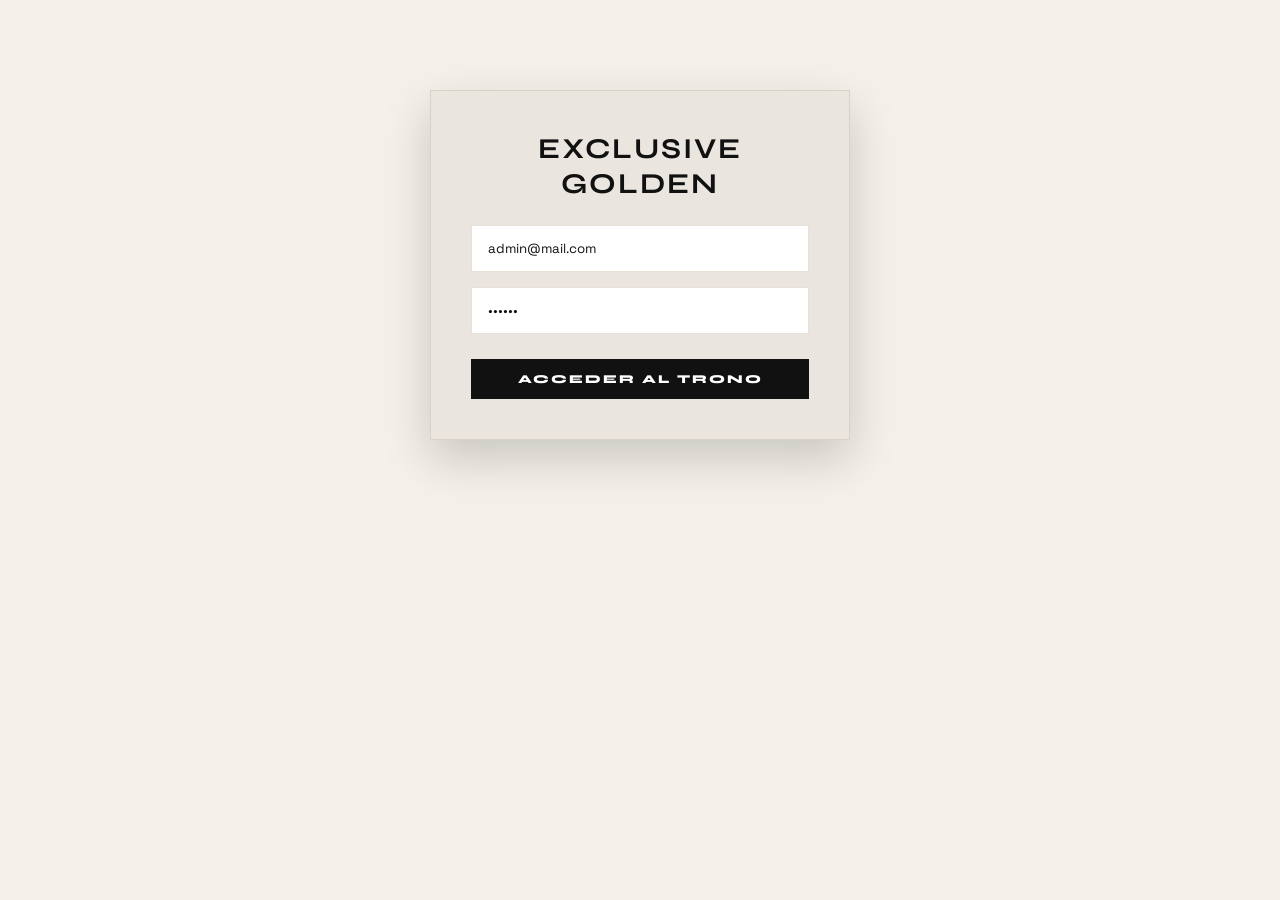
==== Proyecto_E-commerce_BuitragoJhoan/admin.html @ 93330593 "Subo proyecto con corrección de estructura en index y admin" ====
﻿<!DOCTYPE html>
<html lang="es">
<head>
    <meta charset="UTF-8">
    <meta name="viewport" content="width=device-width, initial-scale=1.0">
    <title>EXCLUSIVE GOLDEN | Admin Dashboard</title>
    <link href="https://fonts.googleapis.com/css2?family=Montserrat:wght@300;400;600&family=Playfair+Display:wght@700&display=swap" rel="stylesheet">
    <link rel="stylesheet" href="css/style.css">
    <style>
        .admin-container { padding: 40px 5%; display: none; }
        .login-card {
            max-width: 420px;
            margin: 90px auto;
            padding: 40px;
            background: var(--bg-secondary);
            border: 1px solid var(--border-color);
            box-shadow: 0 18px 45px rgba(0,0,0,0.18);
        }
        .login-card h2 {
            font-family: var(--font-urban);
            font-size: 1.8rem;
            margin-bottom: 24px;
            text-align: center;
            letter-spacing: 2px;
        }
        table { width: 100%; border-collapse: collapse; margin-top: 20px; background: var(--bg-card); }
        th, td { padding: 15px; text-align: left; border-bottom: 1px solid rgba(255,255,255,0.05); }
        th { color: var(--accent); text-transform: uppercase; font-size: 0.85rem; letter-spacing: 1px; }
        .admin-modal {
            position: fixed; top:0; left:0; width:100%; height:100%;
            background:rgba(0,0,0,0.8); display:none; justify-content:center; align-items:center; z-index:4000;
        }
        .admin-modal-content { background:#151515; border:1px solid var(--accent); padding:30px; width:90%; max-width:500px; }
        .admin-header { display:flex; justify-content:space-between; align-items:center; border-bottom:1px solid var(--border-color); padding-bottom:20px; margin-bottom:30px; }
        .admin-header h1 { font-family: var(--font-urban); font-size: 2rem; letter-spacing: 1px; }
    </style>
</head>
<body>
    <div id="loginScreen">
        <div class="login-card">
            <h2>EXCLUSIVE GOLDEN</h2>
            <form id="loginForm">
                <input type="email" id="loginEmail" class="input-premium" placeholder="E-mail Corporativo" value="admin@mail.com" required>
                <input type="password" id="loginPass" class="input-premium" placeholder="Contraseña" value="123456" required>
                <button type="submit" class="btn-premium" style="width:100%; margin-top:10px;">Acceder al Trono</button>
            </form>
        </div>
    </div>

    <div id="dashboardScreen" class="admin-container">
        <div class="admin-header">
            <h1>EXCLUSIVE GOLDEN</h1>
            <a href="index.html" class="btn-premium">Ver Tienda Pública</a>
        </div>

        <admin-nav></admin-nav>
        <div id="moduleContainer" style="margin-top:30px;"></div>
    </div>

    <script src="js/app.js"></script>
    <script src="js/components/AdminNav.js"></script>
    <script src="js/components/CategoryManager.js"></script>
    <script src="js/components/ProductManager.js"></script>
    <script src="js/components/OrderManager.js"></script>
    <script>
        document.getElementById('loginForm').addEventListener('submit', (e) => {
            e.preventDefault();
            const email = document.getElementById('loginEmail').value.trim();
            const pass = document.getElementById('loginPass').value.trim();

            if (email === 'admin@mail.com' && pass === '123456') {
                showToast('Acceso Concedido. Bienvenido, Diseñador.');
                document.getElementById('loginScreen').style.display = 'none';
                document.getElementById('dashboardScreen').style.display = 'block';
                switchModule('products');
            } else {
                showToast('Credenciales inválidas en la Maison.', true);
            }
        });

        function switchModule(moduleName) {
            const container = document.getElementById('moduleContainer');
            container.innerHTML = '';

            if (moduleName === 'categories') {
                container.innerHTML = '<category-manager></category-manager>';
            } else if (moduleName === 'products') {
                container.innerHTML = '<product-manager></product-manager>';
            } else if (moduleName === 'orders') {
                container.innerHTML = '<order-manager></order-manager>';
            }
        }
    </script>
</body>
</html>
---- Proyecto_E-commerce_BuitragoJhoan/css/style.css ----
@import url('https://fonts.googleapis.com/css2?family=Space+Grotesk:wght@300;400;500;700&family=Syne:wght@700;800&display=swap');

:root {
    --bg-primary: #F4F1EA;     /* Blanco Hueso Orgánico */
    --bg-secondary: #EAE6DF;   /* Blanco Hueso estructurado para paneles */
    --bg-card: #FFFFFF;        /* Tarjetas en blanco puro para contraste */
    --accent: #111111;         /* Negro absoluto para contraste urbano principal */
    --beige-premium: #C2B4A2;  /* Beige / Arena de alta gama */
    --text-main: #111111;      /* Texto oscuro de alta legibilidad */
    --text-muted: #706B63;     /* Tono apagado para códigos y descripciones */
    --border-color: rgba(194, 180, 162, 0.4); /* Bordes sutiles color arena */
    
    /* Tipografías Urbanas */
    --font-urban: 'Syne', sans-serif;       /* Pesada, tosca, de bloque callejero */
    --font-main: 'Space Grotesk', sans-serif; /* Estructural y limpia */
}

* {
    box-sizing: border-box;
    margin: 0;
    padding: 0;
    font-family: var(--font-main);
    color: var(--text-main);
}

body {
    background-color: var(--bg-primary);
    overflow-x: hidden;
}

/* Scrollbar Urbana */
::-webkit-scrollbar { width: 6px; }
::-webkit-scrollbar-track { background: var(--bg-primary); }
::-webkit-scrollbar-thumb { background: var(--beige-premium); }

/* Botones Premium Estilo Lookbook */
.btn-premium {
    background: var(--accent);
    border: 1px solid var(--accent);
    color: #FFFFFF;
    padding: 12px 24px;
    border-radius: 0px; /* Esquinas completamente rectas de diseño minimalista */
    font-family: var(--font-urban);
    font-weight: 800;
    text-transform: uppercase;
    font-size: 0.75rem;
    letter-spacing: 2px;
    cursor: pointer;
    transition: all 0.3s ease;
}

.btn-premium:hover {
    background: transparent;
    color: var(--accent);
    box-shadow: 0 4px 15px rgba(0,0,0,0.08);
}

.btn-danger {
    background: transparent;
    border: 1px solid #ef4444;
    color: #ef4444;
    padding: 10px 20px;
    border-radius: 0px;
    font-family: var(--font-urban);
    font-weight: 700;
    cursor: pointer;
    text-transform: uppercase;
    font-size: 0.7rem;
    transition: all 0.3s;
}

.btn-danger:hover {
    background: #ef4444;
    color: #fff;
}

/* Inputs de Comandos */
.input-premium {
    background: #FFFFFF;
    border: 1px solid var(--border-color);
    border-radius: 0px;
    padding: 14px 16px;
    color: var(--text-main);
    width: 100%;
    margin-bottom: 15px;
    outline: none;
    transition: all 0.3s ease;
}

.input-premium:focus {
    border-color: var(--accent);
}

/* Tarjetas Minimalistas */
.card {
    background: var(--bg-card);
    border: 1px solid var(--border-color);
    border-radius: 0px;
    padding: 20px;
    text-align: center;
    transition: transform 0.3s ease, box-shadow 0.3s ease;
}

.card:hover {
    transform: translateY(-4px);
    box-shadow: 0 10px 30px rgba(194, 180, 162, 0.25);
}

.card img {
    width: 100%;
    height: 360px;
    object-fit: cover;
    margin-bottom: 15px;
}

.card h3 {
    font-family: var(--font-urban);
    font-weight: 700;
    font-size: 1.1rem;
    text-transform: uppercase;
    margin-bottom: 8px;
}

.card .price {
    color: var(--beige-premium);
    font-family: var(--font-urban);
    font-weight: 800;
    font-size: 1.1rem;
    margin-bottom: 15px;
}

/* Controles de Selección de Talla */
.size-selector {
    display: flex;
    justify-content: center;
    gap: 8px;
    margin-bottom: 15px;
}
.size-btn {
    background: #FFFFFF;
    border: 1px solid var(--border-color);
    color: var(--text-main);
    padding: 5px 12px;
    font-size: 0.75rem;
    font-family: var(--font-urban);
    cursor: pointer;
    transition: all 0.2s;
}
.size-btn.active, .size-btn:hover {
    background: var(--accent);
    color: #FFFFFF;
    border-color: var(--accent);
}
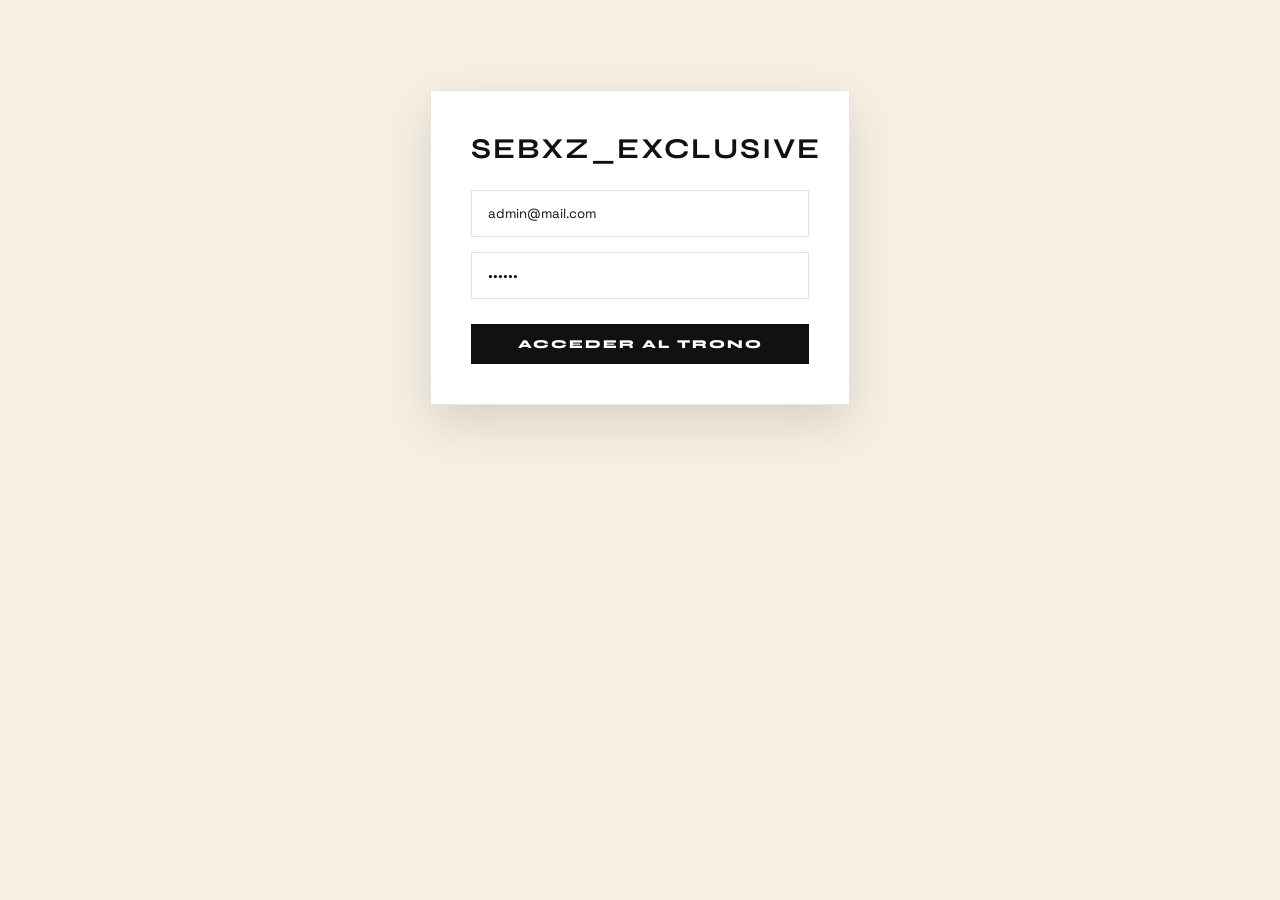
==== commit 97899717: "feat: realicé cambios importantes y mejoras generales en el proyecto" ====
--- a/Proyecto_E-commerce_BuitragoJhoan/admin.html
+++ b/Proyecto_E-commerce_BuitragoJhoan/admin.html
@@ -1,47 +1,112 @@
 ﻿<!DOCTYPE html>
 <html lang="es">
+
 <head>
     <meta charset="UTF-8">
     <meta name="viewport" content="width=device-width, initial-scale=1.0">
-    <title>EXCLUSIVE GOLDEN | Admin Dashboard</title>
-    <link href="https://fonts.googleapis.com/css2?family=Montserrat:wght@300;400;600&family=Playfair+Display:wght@700&display=swap" rel="stylesheet">
-    <link rel="stylesheet" href="css/style.css">
+    <title>SEBXZ_EXCLUSIVE | Admin Dashboard</title>
+    <link
+        href="https://fonts.googleapis.com/css2?family=Montserrat:wght@300;400;600&family=Playfair+Display:wght@700&display=swap"
+        rel="stylesheet">
+    <link rel="stylesheet" href="/Proyecto_E-commerce_BuitragoJhoan/css/style.css">
     <style>
-        .admin-container { padding: 40px 5%; display: none; }
+        body {
+            background: #f6efe2;
+            color: #111111;
+        }
+
+        .admin-container {
+            padding: 40px 5%;
+            display: none;
+        }
+
         .login-card {
             max-width: 420px;
             margin: 90px auto;
             padding: 40px;
-            background: var(--bg-secondary);
-            border: 1px solid var(--border-color);
-            box-shadow: 0 18px 45px rgba(0,0,0,0.18);
-        }
+            background: #ffffff;
+            border: 1px solid rgba(0, 0, 0, 0.1);
+            box-shadow: 0 18px 45px rgba(0, 0, 0, 0.12);
+        }
+
         .login-card h2 {
             font-family: var(--font-urban);
             font-size: 1.8rem;
             margin-bottom: 24px;
             text-align: center;
             letter-spacing: 2px;
-        }
-        table { width: 100%; border-collapse: collapse; margin-top: 20px; background: var(--bg-card); }
-        th, td { padding: 15px; text-align: left; border-bottom: 1px solid rgba(255,255,255,0.05); }
-        th { color: var(--accent); text-transform: uppercase; font-size: 0.85rem; letter-spacing: 1px; }
+            color: #111111;
+        }
+
+        table {
+            width: 100%;
+            border-collapse: collapse;
+            margin-top: 20px;
+            background: #ffffff;
+            border: 1px solid rgba(0, 0, 0, 0.08);
+        }
+
+        th,
+        td {
+            padding: 15px;
+            text-align: left;
+            border-bottom: 1px solid rgba(0, 0, 0, 0.06);
+        }
+
+        th {
+            color: #111111;
+            text-transform: uppercase;
+            font-size: 0.85rem;
+            letter-spacing: 1px;
+        }
+
         .admin-modal {
-            position: fixed; top:0; left:0; width:100%; height:100%;
-            background:rgba(0,0,0,0.8); display:none; justify-content:center; align-items:center; z-index:4000;
-        }
-        .admin-modal-content { background:#151515; border:1px solid var(--accent); padding:30px; width:90%; max-width:500px; }
-        .admin-header { display:flex; justify-content:space-between; align-items:center; border-bottom:1px solid var(--border-color); padding-bottom:20px; margin-bottom:30px; }
-        .admin-header h1 { font-family: var(--font-urban); font-size: 2rem; letter-spacing: 1px; }
+            position: fixed;
+            top: 0;
+            left: 0;
+            width: 100%;
+            height: 100%;
+            background: rgba(0, 0, 0, 0.8);
+            display: none;
+            justify-content: center;
+            align-items: center;
+            z-index: 4000;
+        }
+
+        .admin-modal-content {
+            background: #111111;
+            border: 1px solid #b39f84;
+            padding: 30px;
+            width: 90%;
+            max-width: 500px;
+        }
+
+        .admin-header {
+            display: flex;
+            justify-content: space-between;
+            align-items: center;
+            border-bottom: 1px solid rgba(0, 0, 0, 0.08);
+            padding-bottom: 20px;
+            margin-bottom: 30px;
+        }
+
+        .admin-header h1 {
+            font-family: var(--font-urban);
+            font-size: 2rem;
+            letter-spacing: 1px;
+        }
     </style>
 </head>
+
 <body>
     <div id="loginScreen">
         <div class="login-card">
-            <h2>EXCLUSIVE GOLDEN</h2>
+            <h2>SEBXZ_EXCLUSIVE</h2>
             <form id="loginForm">
-                <input type="email" id="loginEmail" class="input-premium" placeholder="E-mail Corporativo" value="admin@mail.com" required>
-                <input type="password" id="loginPass" class="input-premium" placeholder="Contraseña" value="123456" required>
+                <input type="email" id="loginEmail" class="input-premium" placeholder="E-mail Corporativo"
+                    value="admin@mail.com" required>
+                <input type="password" id="loginPass" class="input-premium" placeholder="Contraseña" value="123456"
+                    required>
                 <button type="submit" class="btn-premium" style="width:100%; margin-top:10px;">Acceder al Trono</button>
             </form>
         </div>
@@ -49,47 +114,87 @@
 
     <div id="dashboardScreen" class="admin-container">
         <div class="admin-header">
-            <h1>EXCLUSIVE GOLDEN</h1>
-            <a href="index.html" class="btn-premium">Ver Tienda Pública</a>
+            <h1>SEBXZ_EXCLUSIVE</h1>
+            <div style="display:flex; gap:10px; align-items:center;">
+                <a href="/Proyecto_E-commerce_BuitragoJhoan/index.html" class="btn-premium">Ver Tienda Pública</a>
+                <button id="logoutBtn" class="btn-danger">Cerrar Sesión</button>
+            </div>
         </div>
 
         <admin-nav></admin-nav>
         <div id="moduleContainer" style="margin-top:30px;"></div>
     </div>
 
-    <script src="js/app.js"></script>
-    <script src="js/components/AdminNav.js"></script>
-    <script src="js/components/CategoryManager.js"></script>
-    <script src="js/components/ProductManager.js"></script>
-    <script src="js/components/OrderManager.js"></script>
+    <script src="/Proyecto_E-commerce_BuitragoJhoan/js/app.js"></script>
+    <script src="/Proyecto_E-commerce_BuitragoJhoan/js/components/AdminNav.js"></script>
+    <script src="/Proyecto_E-commerce_BuitragoJhoan/js/components/CategoryManager.js"></script>
+    <script src="/Proyecto_E-commerce_BuitragoJhoan/js/components/ProductManager.js"></script>
+    <script src="/Proyecto_E-commerce_BuitragoJhoan/js/components/OrderManager.js"></script>
     <script>
-        document.getElementById('loginForm').addEventListener('submit', (e) => {
-            e.preventDefault();
-            const email = document.getElementById('loginEmail').value.trim();
-            const pass = document.getElementById('loginPass').value.trim();
-
-            if (email === 'admin@mail.com' && pass === '123456') {
-                showToast('Acceso Concedido. Bienvenido, Diseñador.');
-                document.getElementById('loginScreen').style.display = 'none';
-                document.getElementById('dashboardScreen').style.display = 'block';
+        document.addEventListener('DOMContentLoaded', () => {
+            const loginScreen = document.getElementById('loginScreen');
+            const dashboardScreen = document.getElementById('dashboardScreen');
+            const loginForm = document.getElementById('loginForm');
+            const logoutBtn = document.getElementById('logoutBtn');
+
+            const showDashboard = () => {
+                loginScreen.style.display = 'none';
+                dashboardScreen.style.display = 'block';
                 switchModule('products');
-            } else {
-                showToast('Credenciales inválidas en la Maison.', true);
+            };
+
+            const signOut = () => {
+                localStorage.removeItem('adminLoggedIn');
+                loginScreen.style.display = 'block';
+                dashboardScreen.style.display = 'none';
+            };
+
+            if (localStorage.getItem('adminLoggedIn') === 'true') {
+                showDashboard();
             }
+
+            loginForm.addEventListener('submit', (e) => {
+                e.preventDefault();
+                const email = document.getElementById('loginEmail').value.trim();
+                const pass = document.getElementById('loginPass').value.trim();
+
+                if (email === 'admin@mail.com' && pass === '123456') {
+                    localStorage.setItem('adminLoggedIn', 'true');
+                    showToast('Acceso Concedido. Bienvenido, Diseñador.');
+                    showDashboard();
+                } else {
+                    showToast('Credenciales inválidas en la Maison.', true);
+                }
+            });
+
+            if (logoutBtn) {
+                logoutBtn.addEventListener('click', () => {
+                    signOut();
+                    showToast('Sesión cerrada correctamente.');
+                });
+            }
+
+            function switchModule(moduleName) {
+                const container = document.getElementById('moduleContainer');
+                container.innerHTML = '';
+
+                if (moduleName === 'categories') {
+                    container.innerHTML = '<category-manager></category-manager>';
+                } else if (moduleName === 'products') {
+                    container.innerHTML = '<product-manager></product-manager>';
+                } else if (moduleName === 'orders') {
+                    container.innerHTML = '<order-manager></order-manager>';
+                }
+            }
+
+            window.switchModule = switchModule;
+            window.addEventListener('adminModuleChange', (event) => {
+                if (event?.detail?.moduleName) {
+                    switchModule(event.detail.moduleName);
+                }
+            });
         });
-
-        function switchModule(moduleName) {
-            const container = document.getElementById('moduleContainer');
-            container.innerHTML = '';
-
-            if (moduleName === 'categories') {
-                container.innerHTML = '<category-manager></category-manager>';
-            } else if (moduleName === 'products') {
-                container.innerHTML = '<product-manager></product-manager>';
-            } else if (moduleName === 'orders') {
-                container.innerHTML = '<order-manager></order-manager>';
-            }
-        }
     </script>
 </body>
-</html>
+
+</html>
--- a/Proyecto_E-commerce_BuitragoJhoan/css/style.css
+++ b/Proyecto_E-commerce_BuitragoJhoan/css/style.css
@@ -94,23 +94,25 @@
 /* Tarjetas Minimalistas */
 .card {
     background: var(--bg-card);
-    border: 1px solid var(--border-color);
-    border-radius: 0px;
+    border: 1px solid rgba(17,17,17,0.08);
+    border-radius: 24px;
     padding: 20px;
-    text-align: center;
-    transition: transform 0.3s ease, box-shadow 0.3s ease;
+    overflow: hidden;
+    text-align: left;
+    transition: transform 0.35s ease, box-shadow 0.35s ease;
 }
 
 .card:hover {
-    transform: translateY(-4px);
-    box-shadow: 0 10px 30px rgba(194, 180, 162, 0.25);
+    transform: translateY(-6px);
+    box-shadow: 0 28px 80px rgba(17,17,17,0.12);
 }
 
 .card img {
     width: 100%;
     height: 360px;
     object-fit: cover;
-    margin-bottom: 15px;
+    margin-bottom: 20px;
+    border-radius: 18px;
 }
 
 .card h3 {
@@ -150,4 +152,4 @@
     background: var(--accent);
     color: #FFFFFF;
     border-color: var(--accent);
-}+}
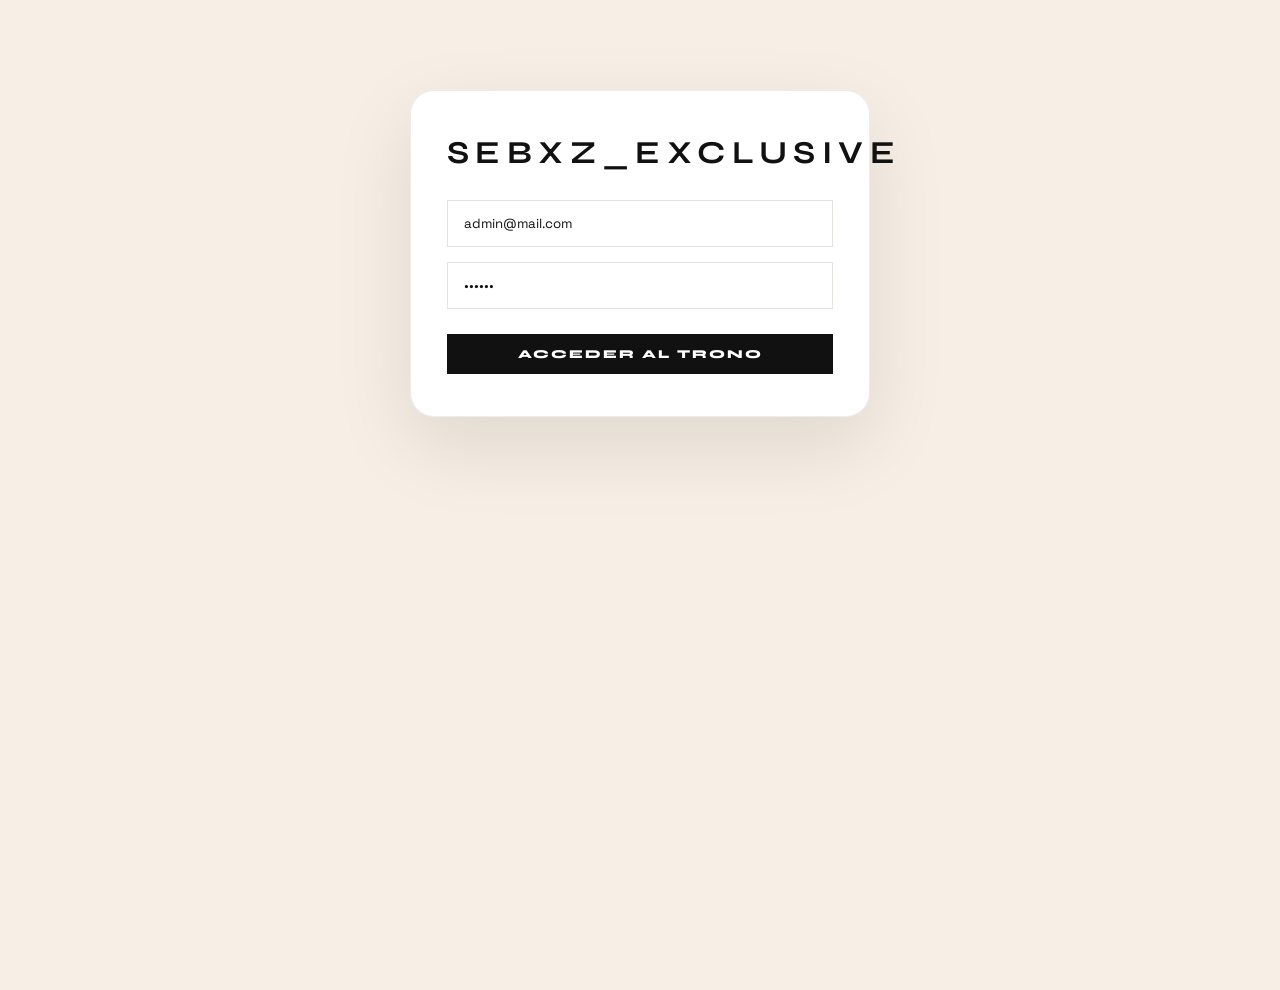
==== commit 252f75cb: "arreglo la logica del proyecto y mejora del estilo" ====
--- a/Proyecto_E-commerce_BuitragoJhoan/admin.html
+++ b/Proyecto_E-commerce_BuitragoJhoan/admin.html
@@ -11,30 +11,34 @@
     <link rel="stylesheet" href="/Proyecto_E-commerce_BuitragoJhoan/css/style.css">
     <style>
         body {
-            background: #f6efe2;
+            background: #F7EFE5;
             color: #111111;
+            min-height: 100vh;
         }
 
         .admin-container {
             padding: 40px 5%;
             display: none;
+            max-width: 1280px;
+            margin: 0 auto;
         }
 
         .login-card {
-            max-width: 420px;
+            max-width: 460px;
             margin: 90px auto;
-            padding: 40px;
-            background: #ffffff;
-            border: 1px solid rgba(0, 0, 0, 0.1);
-            box-shadow: 0 18px 45px rgba(0, 0, 0, 0.12);
+            padding: 42px 36px;
+            background: #FFFFFF;
+            border: 1px solid rgba(17, 17, 17, 0.08);
+            border-radius: 24px;
+            box-shadow: 0 28px 80px rgba(0, 0, 0, 0.1);
         }
 
         .login-card h2 {
             font-family: var(--font-urban);
-            font-size: 1.8rem;
-            margin-bottom: 24px;
+            font-size: 2rem;
+            margin-bottom: 28px;
             text-align: center;
-            letter-spacing: 2px;
+            letter-spacing: 0.2em;
             color: #111111;
         }
 
@@ -42,58 +46,68 @@
             width: 100%;
             border-collapse: collapse;
             margin-top: 20px;
-            background: #ffffff;
-            border: 1px solid rgba(0, 0, 0, 0.08);
+            background: #FFFFFF;
+            border: 1px solid rgba(17, 17, 17, 0.08);
+            border-radius: 18px;
+            overflow: hidden;
         }
 
         th,
         td {
-            padding: 15px;
+            padding: 18px 16px;
             text-align: left;
-            border-bottom: 1px solid rgba(0, 0, 0, 0.06);
+            border-bottom: 1px solid rgba(17, 17, 17, 0.08);
+            font-size: 0.94rem;
         }
 
         th {
-            color: #111111;
+            color: #706B63;
             text-transform: uppercase;
-            font-size: 0.85rem;
-            letter-spacing: 1px;
+            font-size: 0.78rem;
+            letter-spacing: 0.12em;
+            background: #F4F1EA;
         }
 
         .admin-modal {
             position: fixed;
-            top: 0;
-            left: 0;
-            width: 100%;
-            height: 100%;
-            background: rgba(0, 0, 0, 0.8);
+            inset: 0;
+            background: rgba(17, 17, 17, 0.45);
             display: none;
             justify-content: center;
             align-items: center;
             z-index: 4000;
+            padding: 20px;
         }
 
         .admin-modal-content {
-            background: #111111;
-            border: 1px solid #b39f84;
-            padding: 30px;
-            width: 90%;
-            max-width: 500px;
+            background: #FFFFFF;
+            border: 1px solid rgba(17, 17, 17, 0.08);
+            padding: 32px;
+            width: min(520px, 100%);
+            border-radius: 24px;
+            box-shadow: 0 30px 80px rgba(0, 0, 0, 0.1);
         }
 
         .admin-header {
             display: flex;
             justify-content: space-between;
             align-items: center;
-            border-bottom: 1px solid rgba(0, 0, 0, 0.08);
-            padding-bottom: 20px;
-            margin-bottom: 30px;
+            gap: 16px;
+            border-bottom: 1px solid rgba(17, 17, 17, 0.08);
+            padding-bottom: 24px;
+            margin-bottom: 32px;
         }
 
         .admin-header h1 {
             font-family: var(--font-urban);
             font-size: 2rem;
-            letter-spacing: 1px;
+            letter-spacing: 0.12em;
+            color: #111111;
+        }
+
+        .admin-header a,
+        .admin-header button {
+            text-decoration: none;
         }
     </style>
 </head>
--- a/Proyecto_E-commerce_BuitragoJhoan/css/style.css
+++ b/Proyecto_E-commerce_BuitragoJhoan/css/style.css
@@ -13,6 +13,8 @@
     /* Tipografías Urbanas */
     --font-urban: 'Syne', sans-serif;       /* Pesada, tosca, de bloque callejero */
     --font-main: 'Space Grotesk', sans-serif; /* Estructural y limpia */
+    --font-cyber: 'Syne', sans-serif;
+    --font-luxury: 'Playfair Display', serif;
 }
 
 * {
